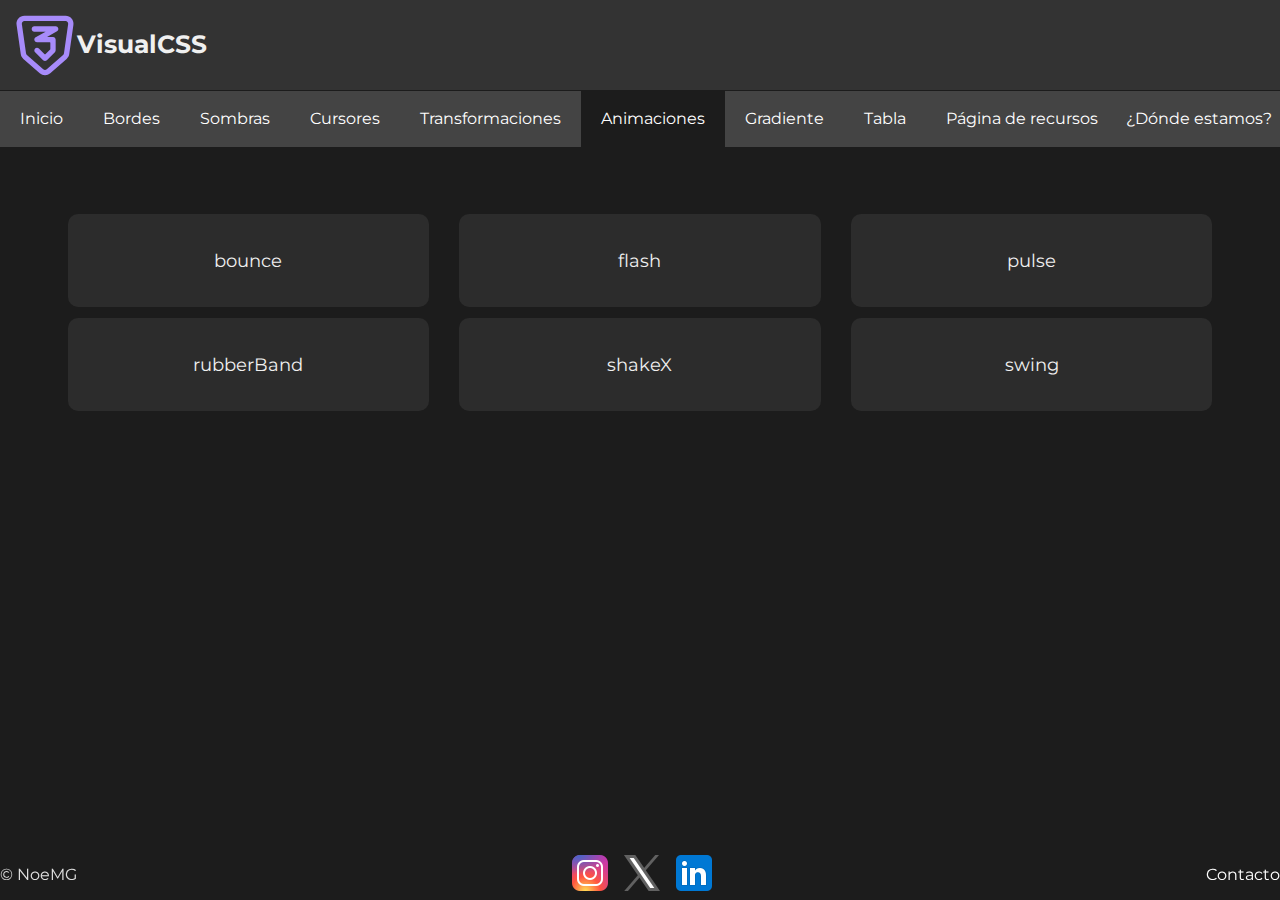
==== pages/animaciones.html @ fd884d04 "Nueva página de animaciones" ====
<!DOCTYPE html>
<html lang="es">
<head>
    <meta charset="UTF-8">
    <meta name="viewport" content="width=device-width, initial-scale=1.0">
    <title>Animaciones</title>
    <link rel="stylesheet" href="css/reset.css">
    <link rel="stylesheet" href="css/style.css">
    <link rel="icon" href="images/logo.ico">
</head>
<body>
    <header>
        <div class="titulo">
            <svg width="64px" height="64px" viewBox="0 0 24 24" fill="none" xmlns="http://www.w3.org/2000/svg"><g id="SVGRepo_bgCarrier" stroke-width="0"></g><g id="SVGRepo_tracerCarrier" stroke-linecap="round" stroke-linejoin="round"></g><g id="SVGRepo_iconCarrier"> <path d="M8 5C7.44772 5 7 5.44772 7 6C7 6.55228 7.44772 7 8 7H12.2344L8.50386 9.13176C8.11017 9.35672 7.91712 9.81842 8.0335 10.2567C8.14988 10.6949 8.54657 11 9 11H13.8C13.9105 11 14 11.0895 14 11.2V13.5029C14 13.556 13.9789 13.6069 13.9414 13.6444L12.1414 15.4444C12.0633 15.5225 11.9367 15.5225 11.8586 15.4444L9.70711 13.2929C9.31658 12.9024 8.68342 12.9024 8.2929 13.2929C7.90237 13.6834 7.90237 14.3166 8.2929 14.7071L11.2929 17.7071C11.6834 18.0976 12.3166 18.0976 12.7071 17.7071L15.7071 14.7071C15.8946 14.5196 16 14.2652 16 14V10C16 9.44772 15.5523 9 15 9H12.7656L16.4961 6.86824C16.8898 6.64328 17.0829 6.18158 16.9665 5.74333C16.8501 5.30509 16.4534 5 16 5H8Z" fill="#A78BFA"></path> <path fill-rule="evenodd" clip-rule="evenodd" d="M4.30602 1C2.48038 1 1.07799 2.61696 1.33617 4.42426L2.90519 15.4074C3.00668 16.1178 3.35946 16.7683 3.89953 17.2409L10.0245 22.6002C11.1556 23.5899 12.8444 23.5899 13.9755 22.6002L20.1005 17.2409C20.6405 16.7683 20.9933 16.1178 21.0948 15.4074L22.6638 4.42426C22.922 2.61696 21.5196 1 19.694 1H4.30602ZM3.31607 4.14142C3.23001 3.53899 3.69747 3 4.30602 3H19.694C20.3025 3 20.77 3.53899 20.6839 4.14142L19.1149 15.1245C19.0811 15.3613 18.9635 15.5782 18.7835 15.7357L12.6585 21.095C12.2815 21.4249 11.7185 21.4249 11.3415 21.095L5.21653 15.7357C5.03651 15.5782 4.91892 15.3613 4.88509 15.1245L3.31607 4.14142Z" fill="#A78BFA"></path> </g></svg>
            <h1>VisualCSS</h1>
        </div>
        <nav>
            <button class="menumovil">☰</button>
            <ul class="navegacion">
                <li><a href="../index.html">Inicio</a></li>
                <li><a href="border.html">Bordes</a></li>
                <li><a href="sombras.html">Sombras</a></li>
                <li><a href="cursor.html">Cursores</a></li>
                <li><a href="transformaciones.html">Transformaciones</a></li>
                <li class="seleccion"><a href="animaciones.html">Animaciones</a></li>
                <li><a href="gradient.html">Gradiente</a></li>
                <li><a href="tabla.html">Tabla</a></li>
                <li><a href="recursos.html">Página de recursos</a></li>
                <li><a href="ubicacion.html">¿Dónde estamos?</a></li>
            </ul>
        </nav>
    </header>
    <div id="notificacionCopiar" class="notificacion-copiar">
        Código copiado al portapapeles
    </div>
    <main>
        <div class="animationstyle">
            <div id="bounce" data-animation="bounce 1s infinite">bounce</div>
            <div id="flash" data-animation="flash 1s infinite">flash</div>
            <div id="pulse" data-animation="pulse 1.5s infinite">pulse</div>
            <div id="rubberBand" data-animation="rubberBand 1s">rubberBand</div>
            <div id="shakeX" data-animation="shakeX 0.8s">shakeX</div>
            <div id="swing" data-animation="swing 1s infinite">swing</div>
        </div>
    </main>
    <footer>
        <div>&copy; NoeMG</div>
        <div>
            <a href="https://www.instagram.com/visualcss3/"><img src="images/instagram.png" alt=""></a>
            <a href="https://x.com/visualcss3"><img src="images/twitterx.png" alt=""></a>
            <a href="https://www.linkedin.com/in/no%C3%A9-medina-gonz%C3%A1lez-a364b0264/"><img src="images/linkedin.png" alt=""></a>
        </div>
        <div>
            <a href="contacto.html">Contacto</a>
        </div>
    </footer>
    <script>
        document.querySelectorAll('.animationstyle div').forEach(div => {
            div.setAttribute('data-original-text', div.textContent);
            
            // Aplica la animación al pasar el ratón
            div.addEventListener('mouseover', (e) => {
                const animation = e.currentTarget.dataset.animation;
                e.currentTarget.style.animation = animation; // Aplica la animación
            });

            // Restaura la animación al quitar el ratón
            div.addEventListener('mouseout', (e) => {
                e.currentTarget.style.animation = ""; // Elimina la animación
            });

            // Mostrar código CSS al hacer clic
            div.addEventListener('click', (e) => {
                const isCodeDisplayed = e.currentTarget.textContent.includes("animation:");
                if (isCodeDisplayed) {
                    // Si ya muestra el CSS, restaurar el texto original
                    e.currentTarget.textContent = e.currentTarget.getAttribute('data-original-text');
                } else {
                    // Restaurar otros divs al estado original
                    document.querySelectorAll('.animationstyle div').forEach(otroDiv => {
                        if (otroDiv !== e.currentTarget) {
                            otroDiv.textContent = otroDiv.getAttribute('data-original-text');
                        }
                    });

                    // Muestra el CSS
                    const animation = e.currentTarget.dataset.animation;
                    e.currentTarget.textContent = `animation: ${animation};`;
                    navigator.clipboard.writeText(e.currentTarget.textContent)
                        .then(() => {
                            shownotificacionCopiar();
                        })
                        .catch((err) => {
                            console.error('Error al copiar al portapapeles: ', err);
                        });
                }
            });
        });

        function shownotificacionCopiar() {
            const notification = document.getElementById('notificacionCopiar');
            notification.classList.add('show');
            setTimeout(() => {
                notification.classList.remove('show');
            }, 2000);
        }

        document.querySelector('.menumovil').addEventListener('click', function() {
            const navList = document.querySelector('.navegacion');
            navList.classList.toggle('show');
        });

    </script>
</body>
</html>
---- pages/css/style.css ----
@import url('https://fonts.googleapis.com/css2?family=Montserrat:wght@400;700&display=swap');

body{
    background-color: #1C1C1C;
    color: #E0E0E0;
    font-family: 'Montserrat', sans-serif;
    margin: 0;
    padding-bottom: 50px;
}

main{
    text-align: center;
}

.titulo{
    background-color: #333333;
    display: flex;
    padding: 1%;
    color: #F0F0F0;
    align-items: center;
    font-size: 25px;
}

.titulo img{
    width: 5%;
}

nav{
    position: relative;
}

nav ul{
    display: flex;
    background-color: #444444;
    margin-top: 1px;
    color: white;
}

nav ul li{
    padding: 10px;
    display: flex;
}

nav ul li a {
    display: block;  /* Hace que el enlace ocupe todo el espacio del <li> */
    width: 100%;
    height: 100%;
    padding: 10px;  /* Puedes ajustar el padding si necesitas espacio dentro del enlace */
}

nav ul li:hover{
    background-color: #666666;
    transition: background-color 0.3s ease;
}
.seleccion{
    background-color: #1C1C1C;
}
.seleccion:hover{
    background-color: #1C1C1C;
}

.notificacion-copiar {
    position: fixed;
    top: 20px;
    left: 50%;
    transform: translateX(-50%);
    background-color: #4CAF50;
    color: white;
    padding: 10px;
    border-radius: 5px;
    font-size: 16px;
    opacity: 0;
    visibility: hidden;
    transition: opacity 0.5s, visibility 0.5s;
}

.notificacion-copiar.show {
    opacity: 1;
    visibility: visible;
}

a{
    text-decoration: none;
    color: white;
}

.borderstyle{
    margin: 5%;
    display: grid;
    gap: 2%;
    grid-template-columns: repeat(3, 1fr);
    grid-template-rows: repeat(3, 100px);
}
.borderstyle div {
    text-align: center;
    border: 0px solid #2C2C2C;
    border-radius: 10px;
    background-color: #2C2C2C;
    color: #F0F0F0;
    display: flex;
    justify-content: center;
    align-items: center;
    font-size: 18px;
    cursor: pointer;
    margin: 1%;
    transition: all 0.3s ease;/*transicion*/
}

.borderstyle div:hover {
    transform: scale(1.1); /*efecto ampliacion*/
    border: 7px solid #A78BFA;
    background-color: #333333;
}

.shadowstyle{
    margin: 5%;
    display: grid;
    gap: 2%;
    grid-template-columns: repeat(3, 1fr);
    grid-template-rows: repeat(3, 100px);
}

.shadowstyle div{
    border-radius: 10px;
    text-align: center;
    border: 0px solid #2C2C2C;
    background-color: #2C2C2C;
    color: #F0F0F0;
    display: flex;
    justify-content: center;
    align-items: center;
    font-size: 18px;
    cursor: pointer;
    margin: 1%;
    transition: all 0.3s ease;/*transicion*/
}

.cursorstyle{
    margin: 5%;
    display: grid;
    gap: 2%;
    grid-template-columns: repeat(5, 1fr);
    grid-template-rows: repeat(6, 80px);
}

.cursorstyle div{
    border-radius: 10px;
    background-color: #2C2C2C;
    color: #F0F0F0;
    display: flex;
    justify-content: center;
    align-items: center;
    font-size: 18px;
    cursor: pointer;
    margin: 1%;
    transition: all 0.3s ease;
}

.cursorstyle div:hover{
    box-shadow: 0px 0px 15px 1px rgba(167, 139, 250, 0.4);
}

.textstyle{
    margin: 5%;
    display: grid;
    gap: 2%;
    grid-template-columns: repeat(4, 1fr);
    grid-template-rows: repeat(2, 80px);
}

.textstyle div{
    border-radius: 10px;
    background-color: #2C2C2C;
    color: #F0F0F0;
    display: flex;
    justify-content: center;
    align-items: center;
    font-size: 18px;
    cursor: pointer;
    margin: 1%;
    transition: all 0.3s ease;
}

.transformstyle{
    margin: 5%;
    display: grid;
    gap: 2%;
    grid-template-columns: repeat(3, 1fr);
    grid-template-rows: repeat(2, 100px);
}

.transformstyle div{
    border-radius: 10px;
    background-color: #2C2C2C;
    color: #F0F0F0;
    display: flex;
    justify-content: center;
    align-items: center;
    font-size: 18px;
    cursor: pointer;
    margin: 1%;
    transition: all 0.3s ease;
}

.animationstyle{
    margin: 5%;
    display: grid;
    gap: 2%;
    grid-template-columns: repeat(3, 1fr);
    grid-template-rows: repeat(2, 100px);
}

.animationstyle div{
    border-radius: 10px;
    background-color: #2C2C2C;
    color: #F0F0F0;
    display: flex;
    justify-content: center;
    align-items: center;
    font-size: 18px;
    cursor: pointer;
    margin: 1%;
    transition: all 0.3s ease;
}
@keyframes bounce {
    0%, 20%, 50%, 80%, 100% {
        transform: translateY(0);
    }
    40% {
        transform: translateY(-30px);
    }
    60% {
        transform: translateY(-15px);
    }
}

@keyframes flash {
    0% {
        opacity: 1;
    }
    50% {
        opacity: 0;
    }
    100% {
        opacity: 1;
    }
}

@keyframes pulse {
    0% {
        transform: scale(1);
    }
    50% {
        transform: scale(1.1);
    }
    100% {
        transform: scale(1);
    }
}

@keyframes rubberBand {
    0% {
        transform: scale(1);
    }
    30% {
        transform: scale(1.25) rotate(-10deg);
    }
    50% {
        transform: scale(1) rotate(5deg);
    }
    75% {
        transform: scale(1.15) rotate(-5deg);
    }
    100% {
        transform: scale(1);
    }
}

@keyframes shakeX {
    0% {
        transform: translateX(0);
    }
    25% {
        transform: translateX(-10px);
    }
    50% {
        transform: translateX(10px);
    }
    75% {
        transform: translateX(-5px);
    }
    100% {
        transform: translateX(0);
    }
}

@keyframes swing {
    0% {
        transform: rotate(0deg);
    }
    15% {
        transform: rotate(15deg);
    }
    30% {
        transform: rotate(-10deg);
    }
    45% {
        transform: rotate(5deg);
    }
    60% {
        transform: rotate(0deg);
    }
}


.gradientstyle{
    margin: 5%;
    display: grid;
    gap: 2%;
    grid-template-columns: repeat(2, 1fr);
    grid-template-rows: repeat(2, 200px);
}

.gradientstyle div{
    border-radius: 10px;
    background-color: #2C2C2C;
    color: #F0F0F0;
    display: flex;
    justify-content: center;
    align-items: center;
    font-size: 18px;
    cursor: pointer;
    margin: 1%;
    transition: all 0.3s ease;
}

.tablastyle {
    margin: 5%;
    display: grid;
    grid-template-columns: repeat(2, 1fr);
    grid-template-rows: repeat(1, 1fr);
}

.tablastyle div {
    border-radius: 10px;
    background-color: #2C2C2C;
    color: #F0F0F0;
    display: flex;
    justify-content: center;
    align-items: center;
    font-size: 18px;
    cursor: pointer;
    margin: 1%;
    transition: all 0.3s ease;
}

.tablastyle table {
    border-collapse: collapse;
    width: 100%;
}

.tablastyle th,
.tablastyle td {
    border: 1px solid #ccc;
    padding: 10px;
    text-align: center;
    transition: all 0.3s;
}

.inicio{
    text-align: center;
    width: 80%;
    margin: 0 auto;
    margin-top: 5%;
    padding: 2%;
    border: 10px ridge #A78BFA;
    background-color: #333333;
    line-height: 200%;
    border-radius: 10px;
    font-size: 20px;
}

.contacto{
    margin: 5%;
    text-align: center;
    align-items: center;
}

.contacto h2{
    color: rebeccapurple;
    text-align: center;
}

.contenedorX{
    width: 100%;
    display: flex;
    justify-content: space-between;
}
.contenedorX a{
    font-weight: bold;
    color: red;
}

.formulario {
    display: flex;
    align-items: flex-start;
    flex-direction: column;
    gap: 10px;
    width: 400px;
    background-color: whitesmoke;
    padding: 40px;
    border-radius: 10px;
    box-shadow: 0 30px 80px -10px rgba(102, 51, 153, 0.314);
    margin: 0 auto;
}

.formulario .titulo {
    color: rebeccapurple;
    font-size: 30px;
    font-weight: 600;
    line-height: 30px;
    display: flex;
    align-items: center;
    justify-content: center;
    background-color: whitesmoke;
}

.formulario input {
    border: 1px solid rgb(219, 213, 213);
    padding: 8px 14px;
    border-radius: 8px;
    width: 100%;
    height: 50px;
}

.formulario textarea {
    border-radius: 8px;
    height: 100px;
    width: 100%;
    resize: none;
    outline: 0;
    padding: 8px 14px;
    border: 1px solid rgb(219, 213, 213);
}

.formulario button {
    align-self: flex-end;
    padding: 8px;
    outline: 0;
    border: 0;
    border-radius: 8px;
    font-size: 16px;
    font-weight: 500;
    background-color: #A78BFA;
    color: #fff;
    cursor: pointer;
}

.formulario button:hover{
    background-color: rebeccapurple;
}

table {
    width: 100%;
    border-collapse: collapse;
}
td {
    border: 1px solid black;
    padding: 10px;
    text-align: center;
    transition: all 0.3s ease;
}

.ubicacion{
    text-align: center;
    font-size: 20px;
}

.nosotros{
    margin-top: 3%;
    display: flex;
    gap: 3%;
}

.recursos{
    display: flex;
    justify-content: space-around;
    align-items: center;

}

.recursos img{
    width: 70%;
    box-shadow: 0px 0px 15px 5px rgba(167, 139, 250, 0.4);
}

footer{
    display: flex;
    justify-content:space-between;
    align-items: center;
    position: fixed;
    bottom: 0;
    width: 100%;
    margin: 0 auto;
    background-color: #1C1C1C;
}

footer img:hover{
    transform: scale(1.1);
    transition: all 0.3 ease;
}

.menumovil {
    display: none; /* Ocultar el botón por defecto */
    background: none;
    border: none;
    color: white;
    font-size: 30px;
    cursor: pointer;
}

.navegacion {
    display: flex; /* Mostrar el menú en pantallas grandes */
    flex-direction: row;
}

.navegacion li {
    display: inline; /* Mostrar los elementos en línea */
}

@media (max-width: 767.98px) {
    .borderstyle {
        grid-template-columns: repeat(1, 1fr);
        grid-template-rows: repeat(9, 100px);
    }
    .shadowstyle{
        grid-template-columns: repeat(1, 1fr);
        grid-template-rows: repeat(9, 100px);
    }
    .cursorstyle{
        grid-template-columns: repeat(2, 1fr);
        grid-template-rows: repeat(14, 80px);
    }
    .textstyle{
        grid-template-columns: repeat(1, 1fr);
        grid-template-rows: repeat(8, 80px);
    }
    .gradientstyle{
        grid-template-columns: repeat(1, 1fr);
        grid-template-rows: repeat(4, 200px);
    }
    .transformstyle{
        grid-template-columns: repeat(1, 1fr);
        grid-template-rows: repeat(6, 100px);
    }
    .tabla{
        font-size: 15px;
    }
    .nosotros{
        display: inline;
    }
    .nosotros iframe{
        width: 100%;
    }
    .menumovil {
        display: block; /* Mostrar el botón en pantallas pequeñas */
    }
    .navegacion {
        display: none; /* Ocultar el menú por defecto */
        flex-direction: column; /* Cambiar a columna en móviles */
        position: absolute;
        background-color: #444444;
        width: 100%;
        top: 50px; /* Ajustar según el diseño */
        left: 0;
    }
    .navegacion.show {
        display: flex; /* Mostrar el menú cuando se activa */
    }
    .navegacion li {
        padding: 10px; /* Espaciado para los elementos del menú */
    }
}
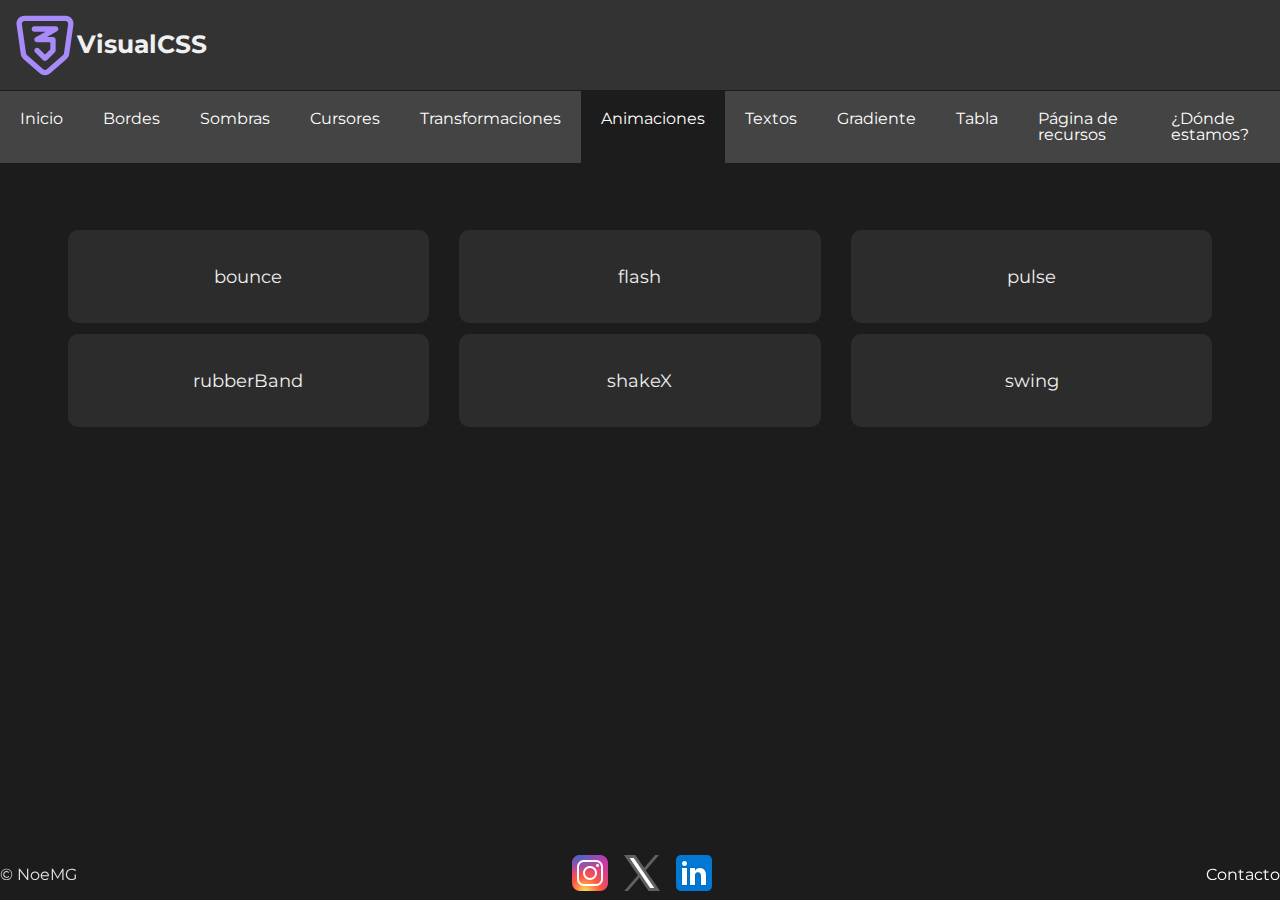
==== commit 2795088a: "Enlace a textos" ====
--- a/pages/animaciones.html
+++ b/pages/animaciones.html
@@ -23,6 +23,7 @@
                 <li><a href="cursor.html">Cursores</a></li>
                 <li><a href="transformaciones.html">Transformaciones</a></li>
                 <li class="seleccion"><a href="animaciones.html">Animaciones</a></li>
+                <li><a href="texto.html">Textos</a></li>
                 <li><a href="gradient.html">Gradiente</a></li>
                 <li><a href="tabla.html">Tabla</a></li>
                 <li><a href="recursos.html">Página de recursos</a></li>
--- a/pages/css/style.css
+++ b/pages/css/style.css
@@ -43,10 +43,10 @@
 }
 
 nav ul li a {
-    display: block;  /* Hace que el enlace ocupe todo el espacio del <li> */
+    display: block;
     width: 100%;
     height: 100%;
-    padding: 10px;  /* Puedes ajustar el padding si necesitas espacio dentro del enlace */
+    padding: 10px;
 }
 
 nav ul li:hover{
@@ -223,94 +223,48 @@
     margin: 1%;
     transition: all 0.3s ease;
 }
+
+/* Animaciones */
 @keyframes bounce {
-    0%, 20%, 50%, 80%, 100% {
-        transform: translateY(0);
-    }
-    40% {
-        transform: translateY(-30px);
-    }
-    60% {
-        transform: translateY(-15px);
-    }
+    0%, 20%, 50%, 80%, 100% { transform: translateY(0); }
+    40% { transform: translateY(-30px); }
+    60% { transform: translateY(-15px); }
 }
 
 @keyframes flash {
-    0% {
-        opacity: 1;
-    }
-    50% {
-        opacity: 0;
-    }
-    100% {
-        opacity: 1;
-    }
+    0% { opacity: 1; }
+    50% { opacity: 0; }
+    100% { opacity: 1; }
 }
 
 @keyframes pulse {
-    0% {
-        transform: scale(1);
-    }
-    50% {
-        transform: scale(1.1);
-    }
-    100% {
-        transform: scale(1);
-    }
+    0% { transform: scale(1); }
+    50% { transform: scale(1.1); }
+    100% { transform: scale(1); }
 }
 
 @keyframes rubberBand {
-    0% {
-        transform: scale(1);
-    }
-    30% {
-        transform: scale(1.25) rotate(-10deg);
-    }
-    50% {
-        transform: scale(1) rotate(5deg);
-    }
-    75% {
-        transform: scale(1.15) rotate(-5deg);
-    }
-    100% {
-        transform: scale(1);
-    }
+    0% { transform: scale(1); }
+    30% { transform: scale(1.25) rotate(-10deg); }
+    50% { transform: scale(1) rotate(5deg); }
+    75% { transform: scale(1.15) rotate(-5deg); }
+    100% { transform: scale(1); }
 }
 
 @keyframes shakeX {
-    0% {
-        transform: translateX(0);
-    }
-    25% {
-        transform: translateX(-10px);
-    }
-    50% {
-        transform: translateX(10px);
-    }
-    75% {
-        transform: translateX(-5px);
-    }
-    100% {
-        transform: translateX(0);
-    }
+    0% { transform: translateX(0); }
+    25% { transform: translateX(-10px); }
+    50% { transform: translateX(10px); }
+    75% { transform: translateX(-5px); }
+    100% { transform: translateX(0); }
 }
 
 @keyframes swing {
-    0% {
-        transform: rotate(0deg);
-    }
-    15% {
-        transform: rotate(15deg);
-    }
-    30% {
-        transform: rotate(-10deg);
-    }
-    45% {
-        transform: rotate(5deg);
-    }
-    60% {
-        transform: rotate(0deg);
-    }
+    0% { transform: rotate(0deg); }
+    15% { transform: rotate(15deg); }
+    30% { transform: rotate(-10deg); }
+    45% { transform: rotate(5deg); }
+    60% { transform: rotate(0deg); }
 }
 
 
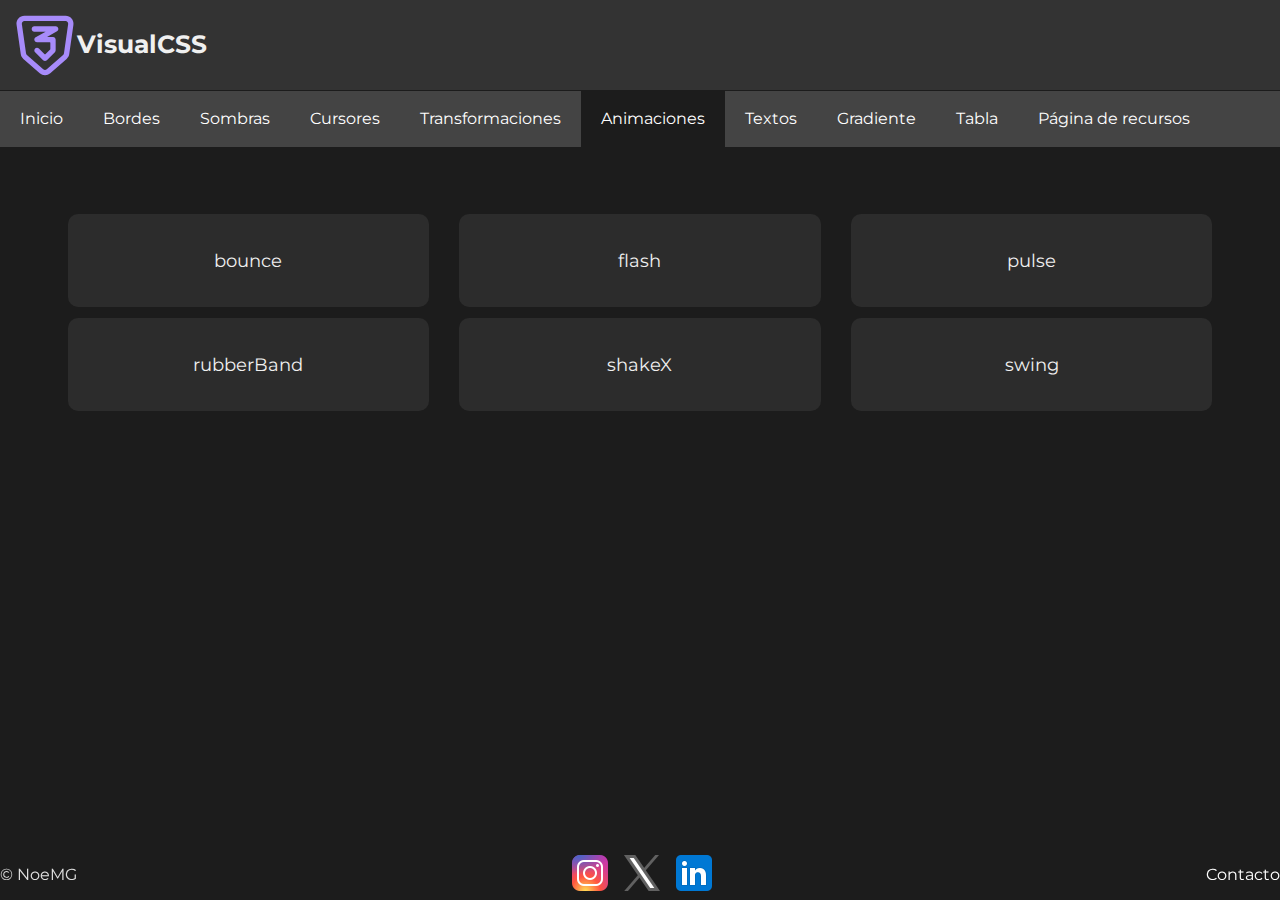
==== commit 8cb266f4: "Ubicacion eliminada" ====
--- a/pages/animaciones.html
+++ b/pages/animaciones.html
@@ -27,7 +27,6 @@
                 <li><a href="gradient.html">Gradiente</a></li>
                 <li><a href="tabla.html">Tabla</a></li>
                 <li><a href="recursos.html">Página de recursos</a></li>
-                <li><a href="ubicacion.html">¿Dónde estamos?</a></li>
             </ul>
         </nav>
     </header>
--- a/pages/css/style.css
+++ b/pages/css/style.css
@@ -426,11 +426,6 @@
     transition: all 0.3s ease;
 }
 
-.ubicacion{
-    text-align: center;
-    font-size: 20px;
-}
-
 .nosotros{
     margin-top: 3%;
     display: flex;
